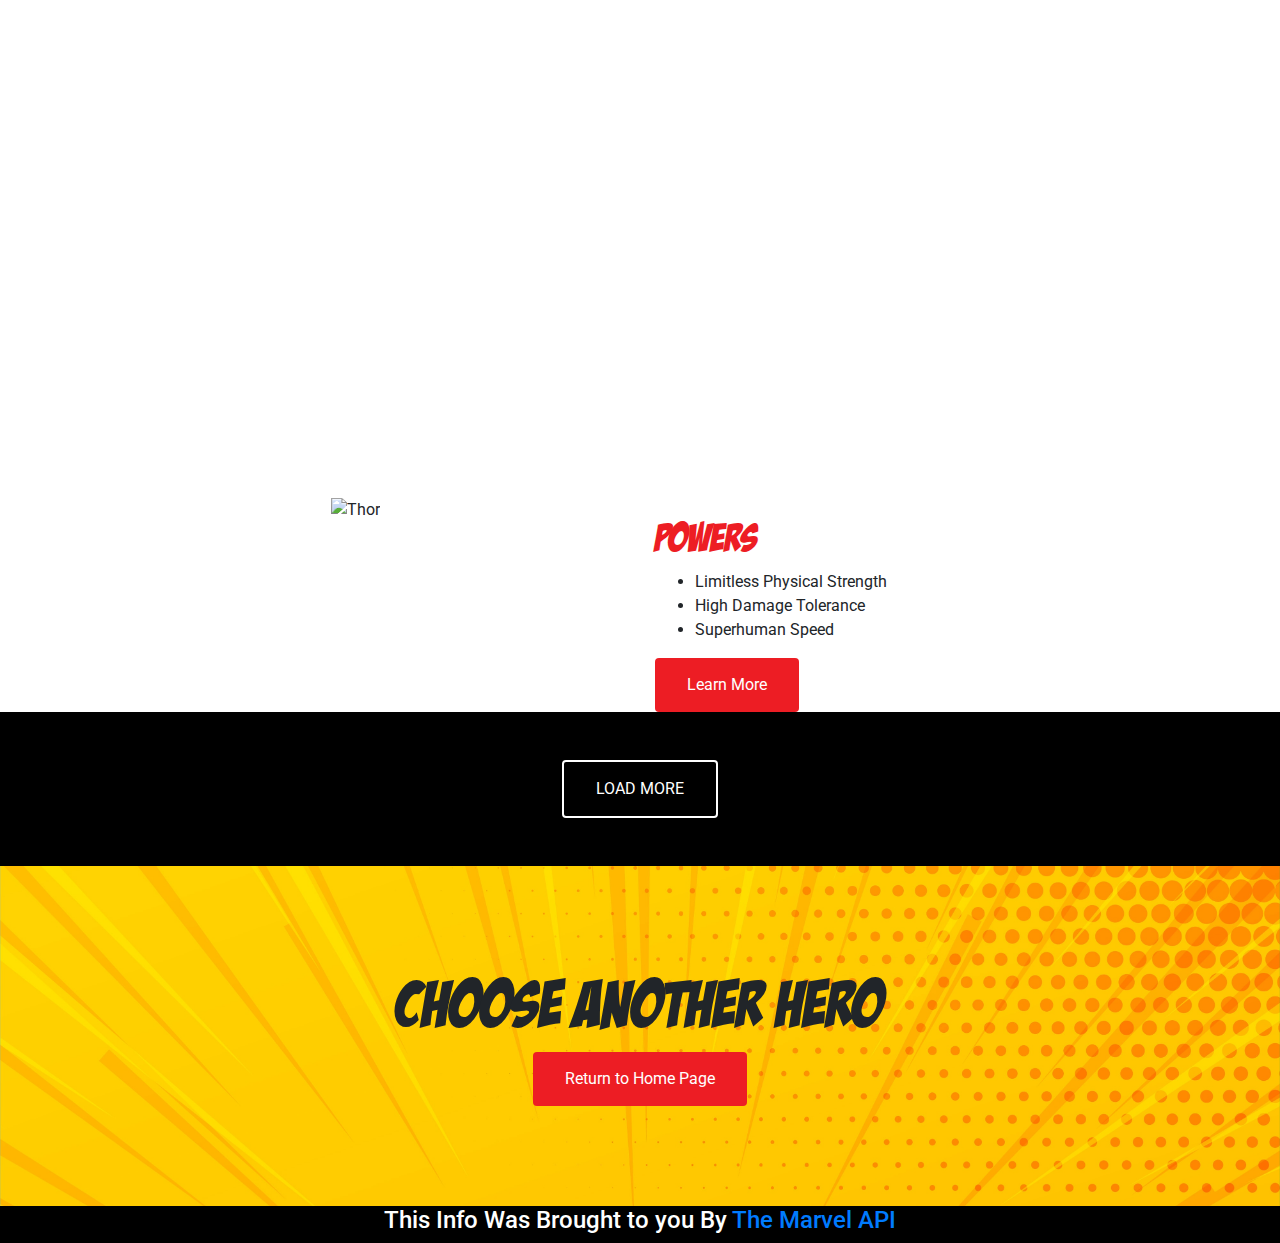
==== routes/hulk.html @ ec2f1419 "added additional pages for other heros" ====
<!DOCTYPE html>
<html lang="en">
<head>
  <meta charset="UTF-8">
  <meta name="viewport" content="width=device-width, initial-scale=1.0">
  <meta http-equiv="X-UA-Compatible" content="ie=edge">
  <title>Marvel API</title>
  <link rel="stylesheet" href="../css/bootstrap.css">
  <link rel="stylesheet" href="../css/mains.css">
</head>
<body>
  <header
  class="header__background"
  style="background-image: url(https://terrigen-cdn-dev.marvel.com/content/prod/1x/006hbb_com_mas_dsk_01_3.jpg); --imageLg1x:url(https\:\/\/terrigen-cdn-dev\.marvel\.com\/content\/prod\/1x\/006hbb_com_mas_dsk_01_3\.jpg); --imageSm1x:url(https\:\/\/terrigen-cdn-dev\.marvel\.com\/content\/prod\/1x\/006hbb_com_mas_mob_01_0_1\.jpg);"
  >
    <div class="container">
      <div class="row">
        <div class="col-lg-8 col-md-8 col-sm-12">
          <h1 class="Name text-white">Hulk</h1>
          <p class="text-white">Dr. Bruce Banner lives a life caught between the soft-spoken scientist he’s always been and the uncontrollable green monster powered by his rage.</p>
        </div>
      </div>
    </div>
  </header>

  <section class="aboutHero">
    <div class="container">
      <div class="row mt-5">
        <div class="col-lg-6 col-md-6 col-sm-12 d-flex justify-content-center">
          <img class="" src="http://i.annihil.us/u/prod/marvel/i/mg/5/a0/538615ca33ab0/portrait_uncanny.jpg" alt="Thor">
        </div>
        <div class="col-lg-6 col-md-6 col-sm-12">
          <h1 class="heroName"></h1>
          <p class="heroDescription"></p>
          <h1 class="">Powers</h1>
          <ul>
            <li>Limitless Physical Strength</li>
            <li>High Damage Tolerance</li>
            <li>Superhuman Speed</li>
          </ul>
          <a href="https://www.marvel.com/characters/hulk-bruce-banner/in-comics"><button class="btn btn-red">Learn More</button></a>
        </div>
      </div>
    </div>
  </section>

  <section class="comicAppearance">
    <div class="container">
      <div class="row comic-cover pt-5">


      </div>
      <div class="text-center">
        <button id="loadMore" class="btn btn-transparent mb-5">LOAD MORE</button>
      </div>
    </div>
  </section>

  <section class="return-home">
    <div class="container">
      <div class="row">
        <div class="col-lg-12 col-md-12 col-sm-12">
          <h1>CHOOSE ANOTHER HERO</h1>
          <a href="/index.html"><button class="btn btn-red">Return to Home Page</button></a>
        </div>
      </div>
    </div>
  </section>


  <footer class="footer">
    <div class="container">
      <div class="row">
        <div class="col-lg-12">
          <h4 class="text-white text-center">
            This Info Was Brought to you By <a href="https://developer.marvel.com/">The Marvel API</a>
          </h4>
        </div>
      </div>
    </div>
  </footer>

<script
  src="https://code.jquery.com/jquery-3.4.0.js"
  integrity="sha256-DYZMCC8HTC+QDr5QNaIcfR7VSPtcISykd+6eSmBW5qo="
  crossorigin="anonymous"></script>
  <script src="../js/main.js"></script>
  <script>hulk();</script>
</body>
</html>
---- css/mains.css ----
@import url("https://fonts.googleapis.com/css?family=Roboto");
@font-face {
  font-family: bad;
  src: url(../css/fonts/bad.TTF); }
@font-face {
  font-family: din;
  src: url(../css/fonts/din.otf); }
.header__background {
  background-repeat: no-repeat;
  background-size: cover;
  background-position: center top;
  height: 50vh; }
  .header__background h1 {
    margin-top: 110px;
    font-family: din;
    font-size: 50px; }
  .header__background p {
    font-size: din;
    font-size: 22px; }

.aboutHero h1 {
  font-family: bad;
  color: #ED1D24; }

.card {
  margin: 0 auto;
  float: none;
  margin-bottom: 20px;
  width: 15rem; }
  .card-title {
    font-family: bad; }

.btn {
  border: none;
  padding: 15px 32px;
  text-align: center;
  text-decoration: none;
  font-size: 16px;
  cursor: pointer; }

.btn-red {
  background-color: #ED1D24;
  color: white; }
  .btn-red:hover {
    background-color: #A21419; }

.btn-transparent {
  background-color: black;
  border: 2px solid white;
  color: white; }
  .btn-transparent:hover {
    background-color: white;
    color: black; }

.comicAppearance {
  background-color: black; }
  .comicAppearance p {
    font-weight: bold; }



.choose-hero {
  background-image: linear-gradient(to right bottom, rgba(237, 29, 36, 0.85), rgba(237, 29, 36, 0.85)), url(../img/comicbook-background.jpg); }
  .choose-hero-title {
    font-family: bad;
    font-size: 75px;
    color: white; }

.return-home {
  padding: 100px 0 100px 0;
  background-image: url(../img/comic-background.jpg);
  background-size: cover;
  text-align: center; }
  .return-home h1 {
    font-family: bad;
    font-size: 65px; }

.footer {
  background-color: #000; }

/*# sourceMappingURL=mains.css.map */
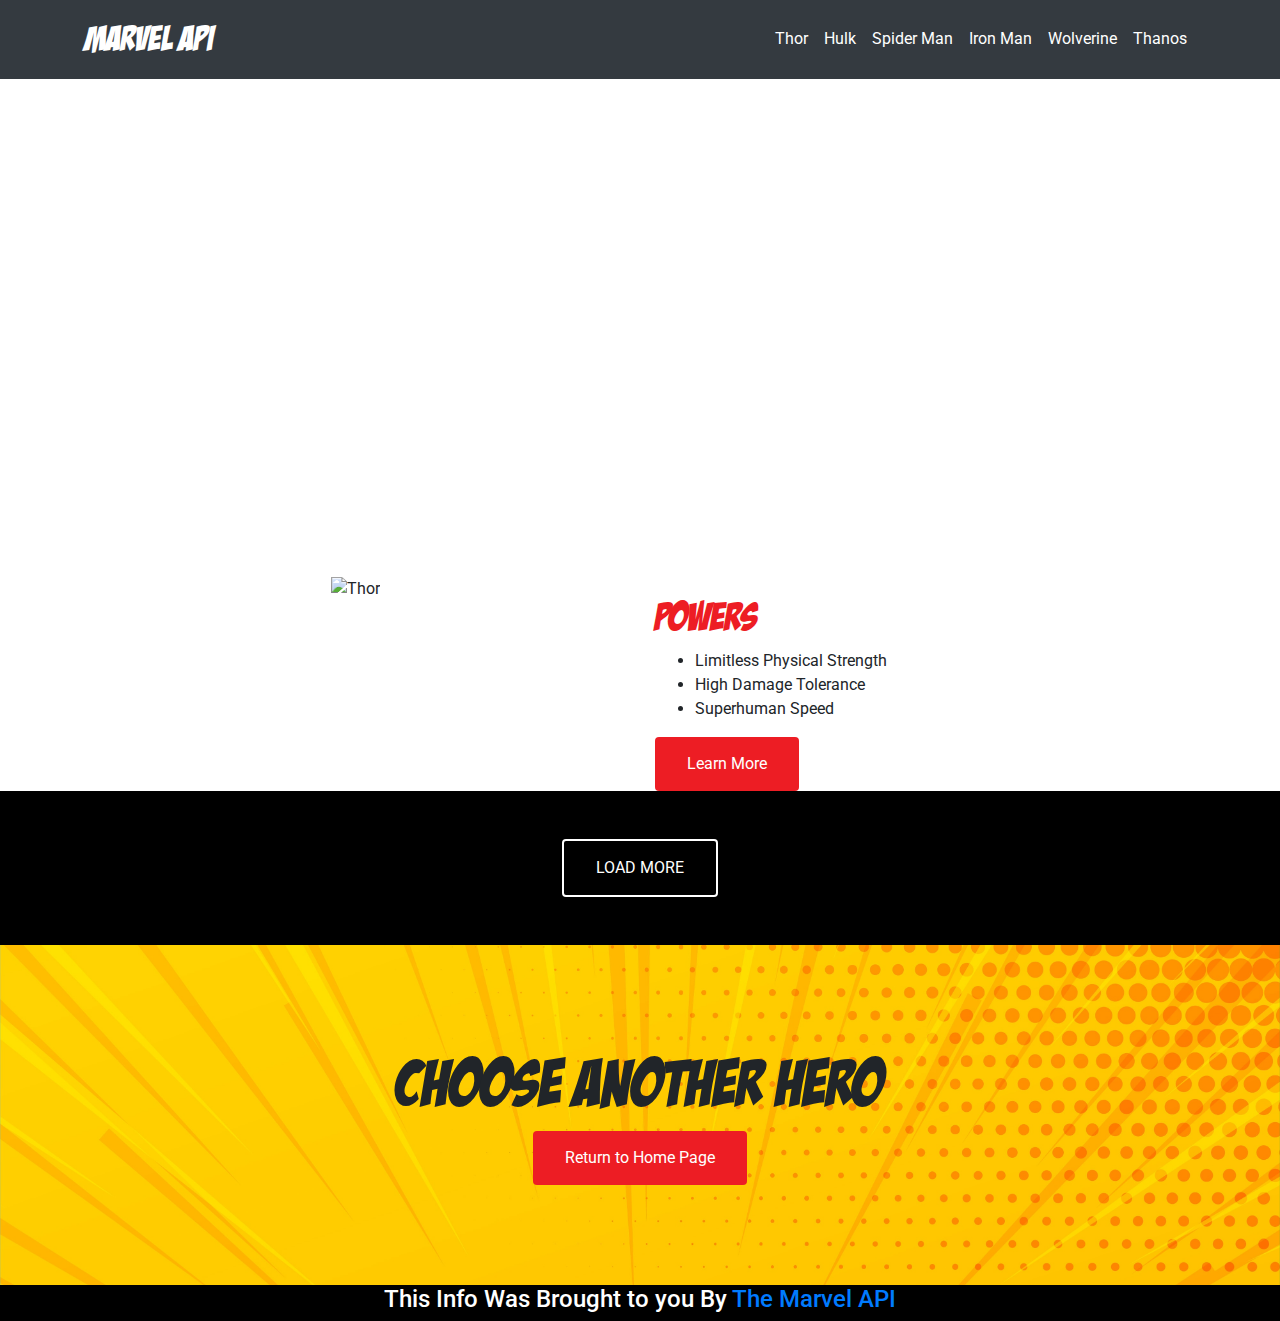
==== commit 25c5daaf: "added nav bar to character pages" ====
--- a/routes/hulk.html
+++ b/routes/hulk.html
@@ -9,6 +9,38 @@
   <link rel="stylesheet" href="../css/mains.css">
 </head>
 <body>
+  <nav class="navbar navbar-expand-lg bg-dark navbar-dark">
+    <div class="container">
+      <a href="/index.html" class="navbar-brand">Marvel API</a>
+      <button class="navbar-toggler" type="button" data-toggle="collapse" data-target="#navbarSupportedContent" aria-controls="navbarSupportedContent" aria-expanded="false" aria-label="Toggle navigation">
+       <span class="navbar-toggler-icon"></span>
+     </button>
+
+     <div class="collapse navbar-collapse" id="navbarSupportedContent">
+       <ul class="navbar-nav ml-auto">
+         <li class="nav-item">
+           <a href="/routes/thor.html" class="nav-link">Thor</a>
+         </li>
+         <li class="nav-item">
+           <a href="/routes/hulk.html" class="nav-link">Hulk</a>
+         </li>
+         <li class="nav-item">
+           <a href="/routes/spider-man.html" class="nav-link">Spider Man</a>
+         </li>
+         <li class="nav-item">
+           <a href="/routes/iron-man.html" class="nav-link">Iron Man</a>
+         </li>
+         <li class="nav-item">
+           <a href="/routes/wolverine.html" class="nav-link">Wolverine</a>
+         </li>
+         <li class="nav-item">
+           <a href="/routes/thanos.html" class="nav-link">Thanos</a>
+         </li>
+       </ul>
+     </div>
+    </div>
+  </nav>
+
   <header
   class="header__background"
   style="background-image: url(https://terrigen-cdn-dev.marvel.com/content/prod/1x/006hbb_com_mas_dsk_01_3.jpg); --imageLg1x:url(https\:\/\/terrigen-cdn-dev\.marvel\.com\/content\/prod\/1x\/006hbb_com_mas_dsk_01_3\.jpg); --imageSm1x:url(https\:\/\/terrigen-cdn-dev\.marvel\.com\/content\/prod\/1x\/006hbb_com_mas_mob_01_0_1\.jpg);"
--- a/css/mains.css
+++ b/css/mains.css
@@ -30,6 +30,16 @@
   .card-title {
     font-family: bad; }
 
+.navbar-brand {
+  font-family: bad;
+  font-size: 35px;
+  color: #fff; }
+
+.navbar-dark .navbar-nav .nav-link {
+  color: #fff; }
+  .navbar-dark .navbar-nav .nav-link :hover {
+    color: #DFDFDF; }
+
 .btn {
   border: none;
   padding: 15px 32px;
@@ -57,8 +67,6 @@
   .comicAppearance p {
     font-weight: bold; }
 
-
-
 .choose-hero {
   background-image: linear-gradient(to right bottom, rgba(237, 29, 36, 0.85), rgba(237, 29, 36, 0.85)), url(../img/comicbook-background.jpg); }
   .choose-hero-title {
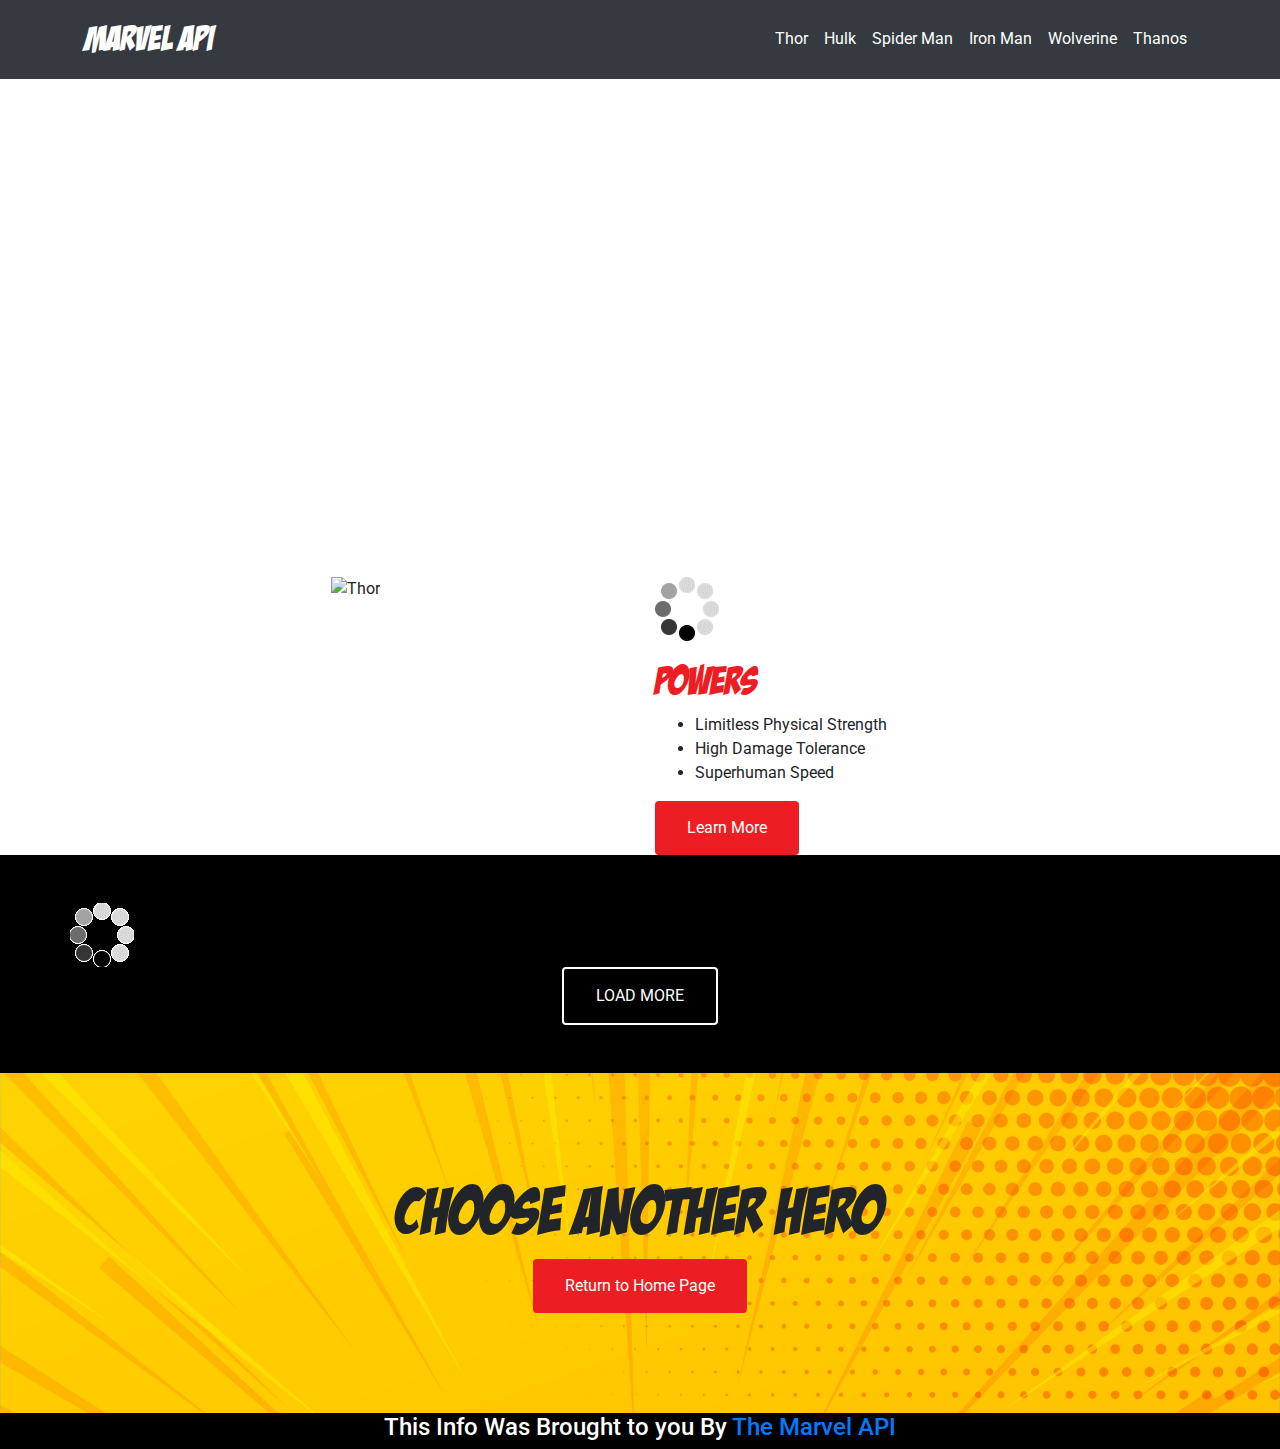
==== commit 175fad2a: "added spinning gif" ====
--- a/routes/hulk.html
+++ b/routes/hulk.html
@@ -62,6 +62,8 @@
           <img class="" src="http://i.annihil.us/u/prod/marvel/i/mg/5/a0/538615ca33ab0/portrait_uncanny.jpg" alt="Thor">
         </div>
         <div class="col-lg-6 col-md-6 col-sm-12">
+          <img class="name-loader" src="/img/spinner.gif" alt="">
+
           <h1 class="heroName"></h1>
           <p class="heroDescription"></p>
           <h1 class="">Powers</h1>
@@ -79,6 +81,8 @@
   <section class="comicAppearance">
     <div class="container">
       <div class="row comic-cover pt-5">
+        <img class="comic-loader" src="/img/spinner.gif" alt="">
+
 
 
       </div>
--- a/css/mains.css
+++ b/css/mains.css
@@ -5,6 +5,9 @@
 @font-face {
   font-family: din;
   src: url(../css/fonts/din.otf); }
+.hidden {
+  display: none; }
+
 .header__background {
   background-repeat: no-repeat;
   background-size: cover;
@@ -68,7 +71,7 @@
     font-weight: bold; }
 
 .choose-hero {
-  background-image: linear-gradient(to right bottom, rgba(237, 29, 36, 0.85), rgba(237, 29, 36, 0.85)), url(../img/comicbook-background.jpg); }
+  background-image: linear-gradient(to right bottom, rgba(237, 29, 36, 0.85), rgba(237, 29, 36, 0.85)), url(../img/comicbook_background.jpg); }
   .choose-hero-title {
     font-family: bad;
     font-size: 75px;
@@ -76,7 +79,7 @@
 
 .return-home {
   padding: 100px 0 100px 0;
-  background-image: url(../img/comic-background.jpg);
+  background-image: url(../img/comic_background.jpg);
   background-size: cover;
   text-align: center; }
   .return-home h1 {
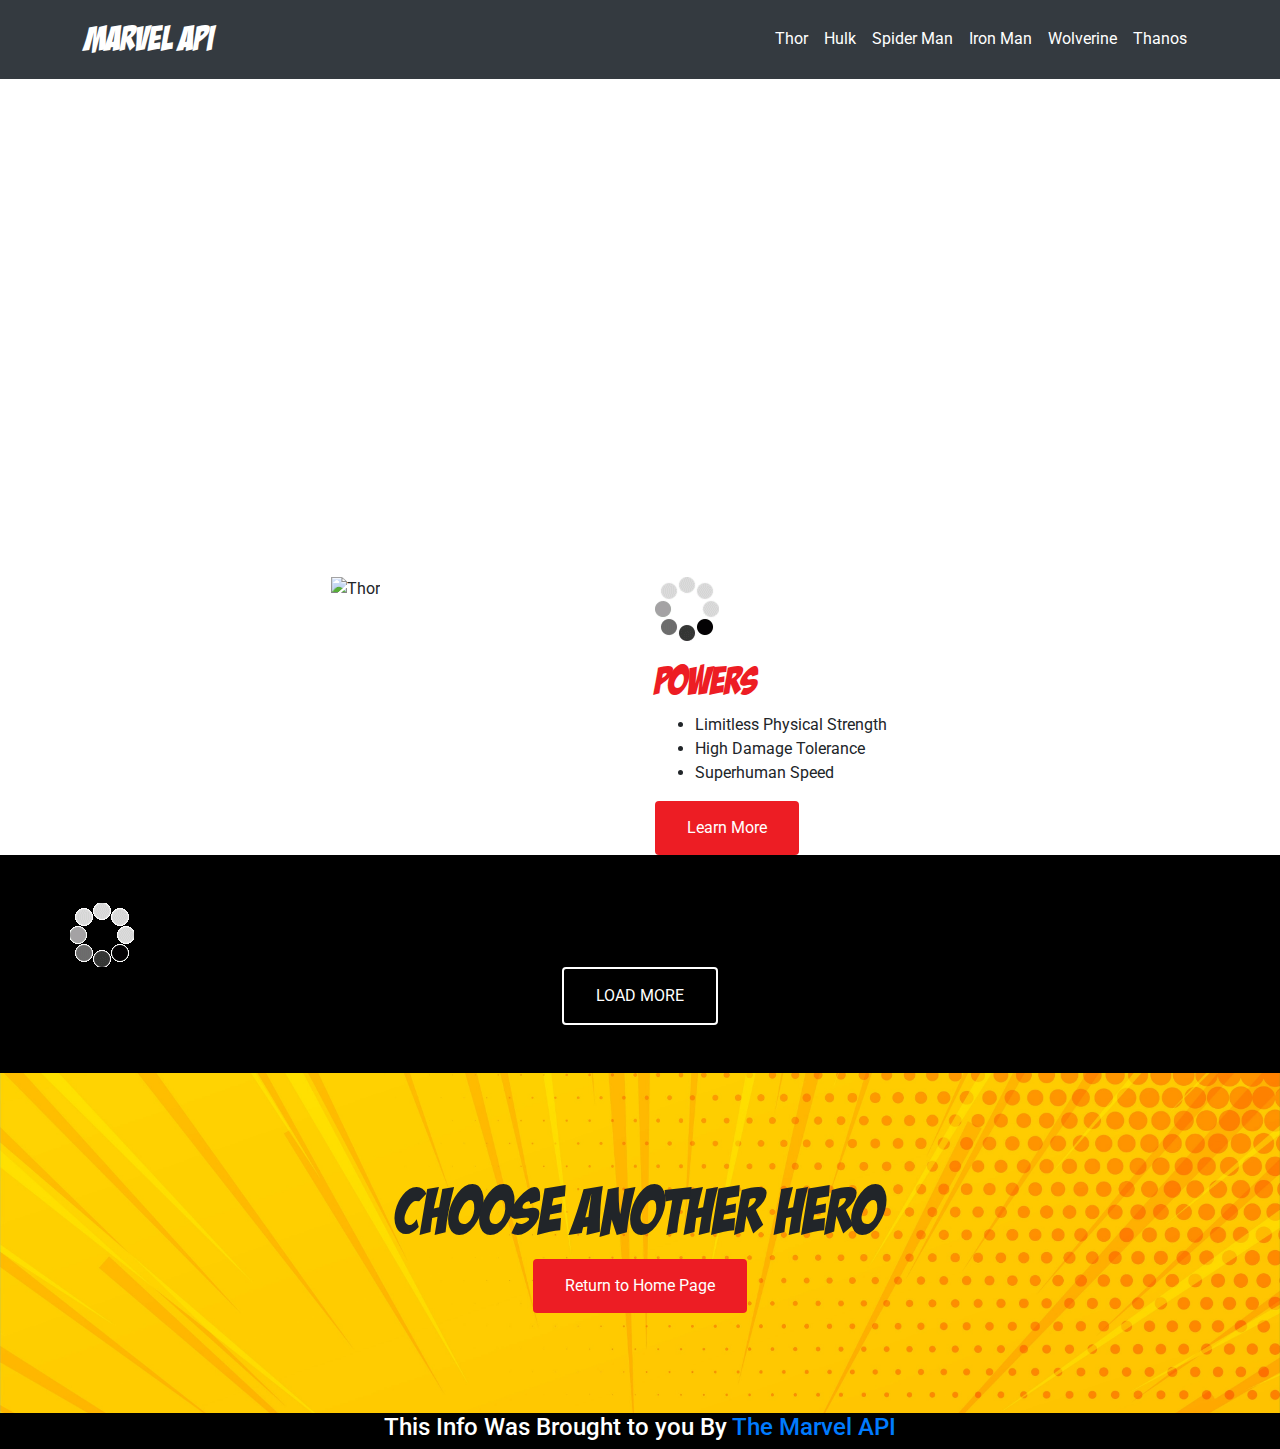
==== commit 2f12e2e7: "fixed mobile nav" ====
--- a/routes/hulk.html
+++ b/routes/hulk.html
@@ -116,10 +116,9 @@
     </div>
   </footer>
 
-<script
-  src="https://code.jquery.com/jquery-3.4.0.js"
-  integrity="sha256-DYZMCC8HTC+QDr5QNaIcfR7VSPtcISykd+6eSmBW5qo="
-  crossorigin="anonymous"></script>
+  <script src="https://code.jquery.com/jquery-3.4.0.js" integrity="sha256-DYZMCC8HTC+QDr5QNaIcfR7VSPtcISykd+6eSmBW5qo=" crossorigin="anonymous"></script>
+  <script src="https://cdnjs.cloudflare.com/ajax/libs/popper.js/1.14.7/umd/popper.min.js" integrity="sha384-UO2eT0CpHqdSJQ6hJty5KVphtPhzWj9WO1clHTMGa3JDZwrnQq4sF86dIHNDz0W1" crossorigin="anonymous"></script>
+  <script src="https://stackpath.bootstrapcdn.com/bootstrap/4.3.1/js/bootstrap.min.js" integrity="sha384-JjSmVgyd0p3pXB1rRibZUAYoIIy6OrQ6VrjIEaFf/nJGzIxFDsf4x0xIM+B07jRM" crossorigin="anonymous"></script>
   <script src="../js/main.js"></script>
   <script>hulk();</script>
 </body>
